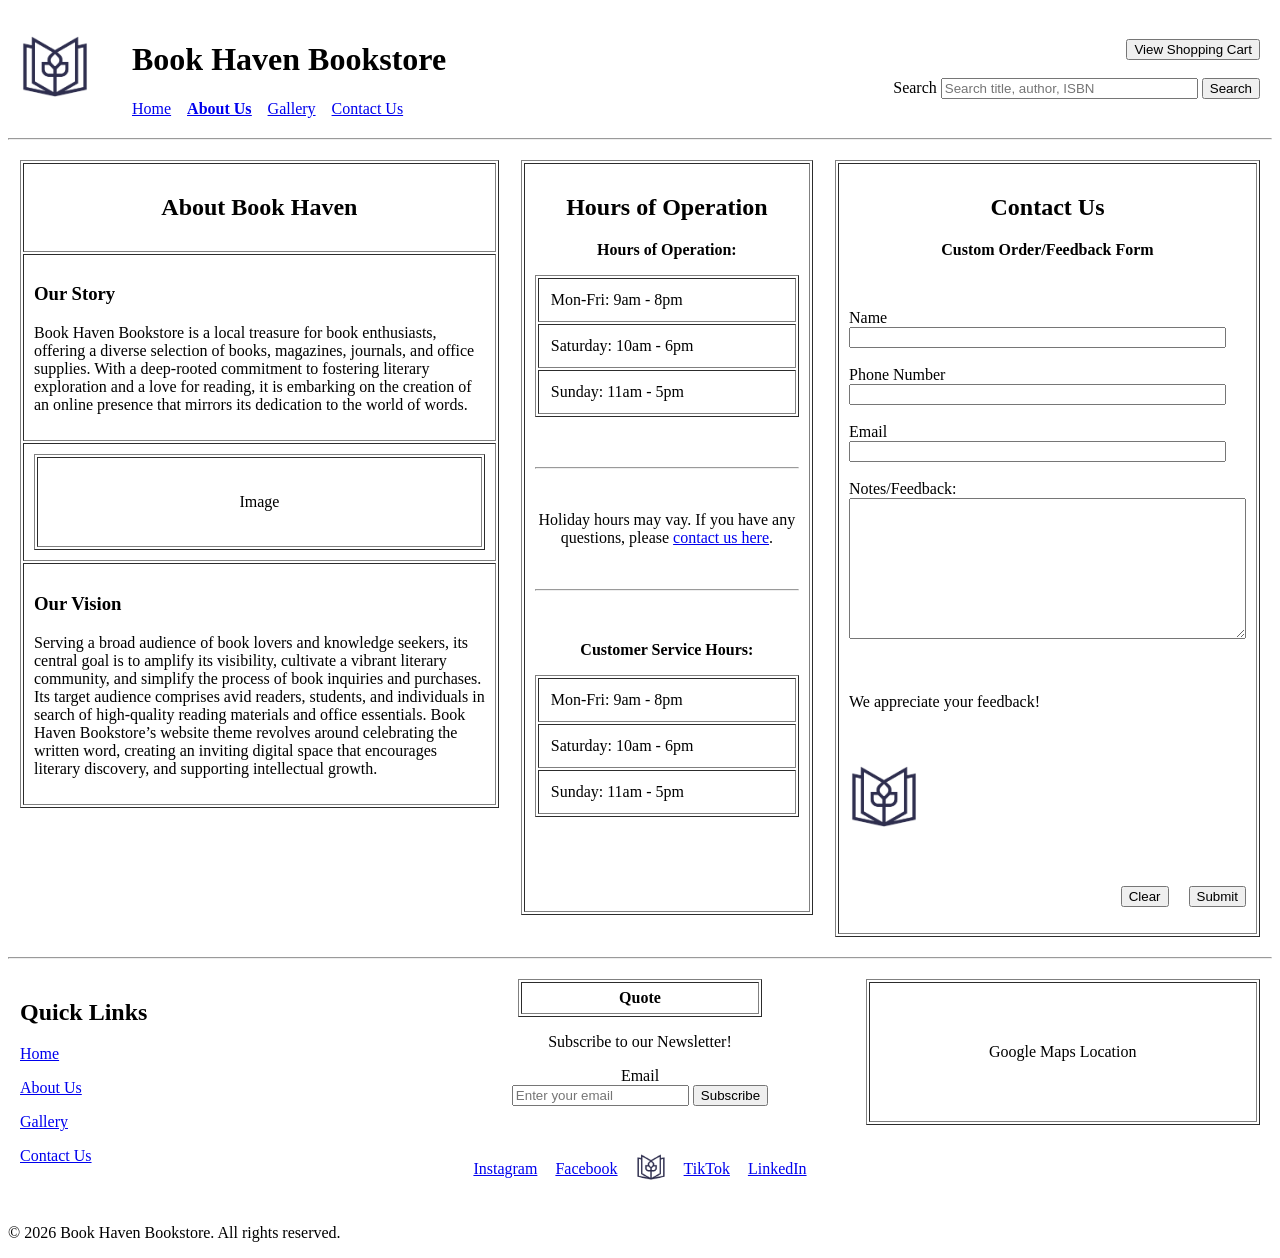
==== about.html @ 4f96eaf3 "Finished Touchstone 2.1 : Four HTML Pages" ====
<!DOCTYPE html>
<html lang="en">
    <head>
        <meta charset="UTF-8"/>
        <meta name="viewport" content="width=device-width, initial-scale=1.0"/>
        <title>Book Haven | About Us</title>
        <!--Empty css stylesheet until next touchstone-->
        <link rel="stylesheet" href="style.css"/>
    </head>

    <body>
        <!--Header-->
        <header>
            <table width="100%" cellpadding="10">
                <tr valign="middle">
                    <!--Logo-->
                    <td width="90">
                        <a href="index.html">
                            <img src="images/logos/Client3_LogoPalette2_2E2E4E.png" alt="Book Haven Logo" width="70">
                        </a>
                    </td>

                    <!--Page Title + Nav-->
                    <td>
                        <h1>Book Haven Bookstore</h1>
                        <nav aria-label="Main Navigation">
                            <a href="index.html">Home</a> &nbsp;&nbsp;
                            <a href="about.html"><strong><u>About Us</u></strong></a> &nbsp;&nbsp;
                            <a href="gallery.html">Gallery</a> &nbsp;&nbsp;
                            <a href="contact.html">Contact Us</a>
                        </nav>
                    </td>
                    <!--View Shopping Cart + Search Bar-->
                    <td align="right">
                        <button type="button">View Shopping Cart</button>
                        <br><br>
                        <label for="search">Search</label>
                        <input type="search" id="search" name="search" size="30" placeholder="Search title, author, ISBN"/>
                        <button type="button">Search</button>
                    </td>
                </tr>
            </table>
        </header>
        <hr/>

        <!--Main Content: -->
        <main>
            <table width="100%" cellpadding="10">
                <tr valign="top">
                    <!--LEFT: About Book Haven-->
                    <td width="40%">
                        <table width="100%" border="1" cellpadding="10">
                            <tr>
                                <td colspan="2" align="center">
                                    <h2>About Book Haven</h2>
                                </td>
                            </tr>

                            <tr valign="top">
                                <td>
                                    <h3>Our Story</h3>
                                    <p>
                                        Book Haven Bookstore is a local treasure for book enthusiasts, offering a diverse selection of books, magazines, journals, and office supplies.
                                         With a deep-rooted commitment to fostering literary exploration and a love for reading,
                                         it is embarking on the creation of an online presence that mirrors its dedication to the world of words. 
                                    </p>
                                </td>
                            </tr>
                            <tr>
                                <td>
                                    <table width="100%" border="1" cellpadding="35">
                                            <tr>
                                                <td align="center">Image</td>
                                            </tr>
                                    </table>
                                </td>
                            </tr>

                            <tr valign="top">
                                <td>
                                    <h3>Our Vision</h3>
                                    <p>
                                        Serving a broad audience of book lovers and knowledge seekers, its central goal is to amplify its visibility, cultivate a vibrant literary community, and simplify the process of book inquiries and purchases.
                                         Its target audience comprises avid readers, students, and individuals in search of high-quality reading materials and office essentials.
                                         Book Haven Bookstore’s website theme revolves around celebrating the written word, creating an inviting digital space that encourages literary discovery, and supporting intellectual growth.
                                    </p>
                                </td>
                            </tr>
                        </table>
                    </td>

                    <!--CENTER: Hours of Operation-->
                    <td width="25%">
                        <table width="100%" border="1" cellpadding="10">
                            <tr>
                                <td align="center">
                                    <h2>Hours of Operation</h2>

                                    <p><strong>Hours of Operation:</strong></p>
                                    <table width="100%" border="1" cellpadding="12">
                                        <tr><td>Mon-Fri: 9am - 8pm</td></tr>
                                        <tr><td>Saturday: 10am - 6pm</td></tr>
                                        <tr><td>Sunday: 11am - 5pm</td></tr>
                                    </table>
                                    
                                    <p>&nbsp;</p>

                                    <hr/>
                                    <br/>
                                    <p>
                                        Holiday hours may vay. If you have any questions, please <a href="contact.html">contact us here</a>.
                                    </p>
                                    <br/>
                                    <hr/>

                                    <p>&nbsp;</p>

                                    <p><strong>Customer Service Hours:</strong></p>
                                    <table width="100%" border="1" cellpadding="12">
                                        <tr><td>Mon-Fri: 9am - 8pm</td></tr>
                                        <tr><td>Saturday: 10am - 6pm</td></tr>
                                        <tr><td>Sunday: 11am - 5pm</td></tr>
                                    </table>
                                    <p>&nbsp;</p>
                                    <p>&nbsp;</p>
                                </td>
                            </tr>
                        </table>
                    </td>

                    <!--RIGHT: Contact Us-->
                    <td width="35%">
                        <table width="100%" border="1" cellpadding="10">
                            <tr>
                                <td>
                                    <h2 align="center">Contact Us</h2>
                                    <p align="center"><strong>Custom Order/Feedback Form</strong></p>
                                    <p>&nbsp;</p>

                                    <form action="#" method="post">
                                        <label for="contactName">Name</label><br>
                                        <input type="text" id="contactName" name="contactName" size="45" required>
                                        <br><br>

                                        <label for="contactPhone">Phone Number</label><br>
                                        <input type="tel" id="contactPhone" name="contactPhone" size="45">
                                        <br><br>

                                        <label for="contactEmail">Email</label>
                                        <input type="email" id="contactEmail" name="contactEmail" size="45" required>
                                        <br><br>

                                        <label for="contactNotes">Notes/Feedback:</label><br>
                                        <textarea id="contactNotes" name="contactNotes" rows="9" cols="47" required></textarea>

                                        <p>&nbsp;</p>
                                        <p>We appreciate your feedback!</p>

                                        <p>&nbsp;</p>
                                        <a href="index.html">
                                            <img src="images/logos/Client3_LogoPalette2_2E2E4E.png" alt="Book Haven Logo" width="70">
                                        </a>
                                        
                                        <p>&nbsp;</p>
                                        <p align="right">
                                            <button type="reset">Clear</button>&nbsp;&nbsp;&nbsp;&nbsp;
                                            <button type="submit">Submit</button>
                                        </p>
                                    </form>
                                </td>
                            </tr>
                        </table>
                    </td>
                </tr>
            </table>
        </main>
        
        <hr/>
        <!--Footer-->
        <footer>
            <table width="100%" cellpadding="10">
                <tr valign="top">
                    <!--Quick Links-->
                    <td width="33%">
                        <h2>Quick Links</h2>
                        <p><a href="index.html">Home</a></p>
                        <p><a href="about.html">About Us</a></p>
                        <p><a href="gallery.html">Gallery</a></p>
                        <p><a href="contact.html">Contact Us</a></p>
                    </td>
                    
                    <!--Newsletter-->
                    <td width="34%" align="center">
                        <table border="1" cellpadding="6" width="60%">
                            <tr>
                                <td align="center"><strong>Quote</strong></td>
                            </tr>
                        </table>
                        
                        <p>Subscribe to our Newsletter!</p>
                        
                        <form action="#" method="post">
                            <label for="email">Email</label><br>
                            <input type="email" id="email" name="email" placeholder="Enter your email" required/>
                            <button type="submit">Subscribe</button>
                        </form>
                        <br/>
                        
                        <br/>
                        <!--Social placeholders + logo-->
                        <table cellpadding="8">
                            <tr align="center">
                                <td><a href="#">Instagram</a></td>
                                <td><a href="#">Facebook</a></td>
                                <td>
                                    <a href="index.html">
                                        <img src="images/logos/Client3_LogoPalette2_2E2E4E.png" alt="Book Haven Logo" width="30"/>
                                    </a>
                                </td>
                                <td><a href="#">TikTok</a></td>
                                <td><a href="#">LinkedIn</a></td>
                            </tr>
                        </table>
                    </td>
                    
                    <!--Map placeholder-->
                    <td width="33%" align="center">
                        <table width="100%" border="1" cellpadding="60">
                            <tr>
                                <td align="center">Google Maps Location</td>
                            </tr>
                        </table>
                    </td>
                </tr>
            </table>

        <p>&copy; 2026 Book Haven Bookstore. All rights reserved.</p>
        </footer>
    </body>
</html>
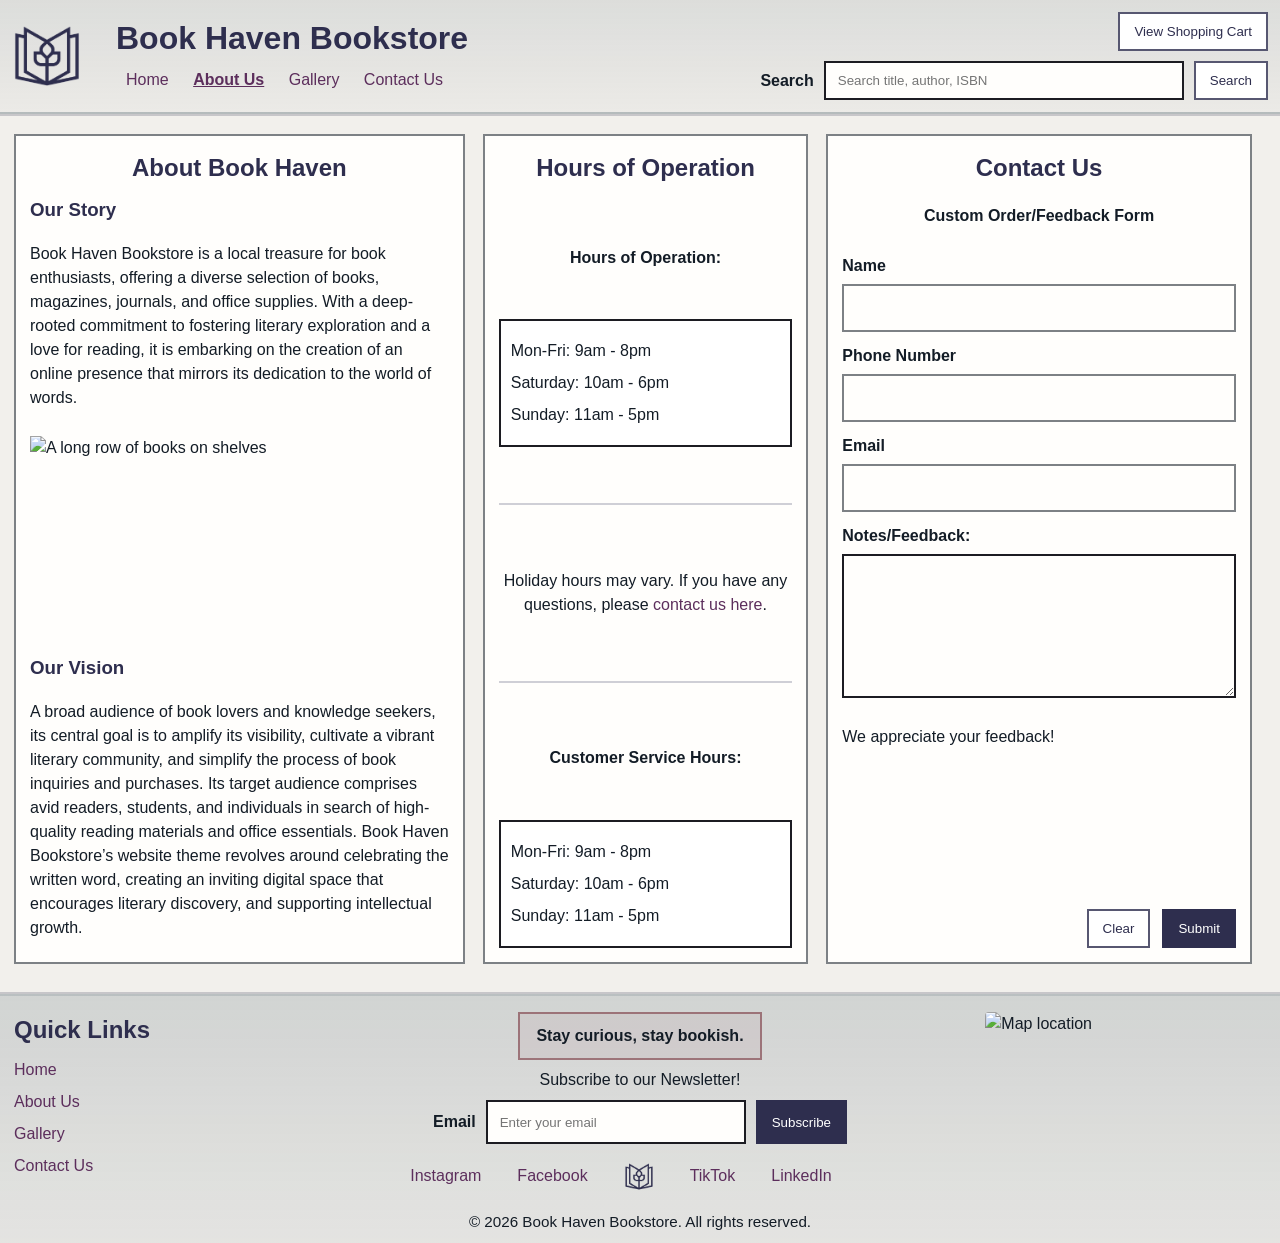
==== commit 906d420b: "Added CSS Stylesheet for Touchstone Task 2.2" ====
--- a/about.html
+++ b/about.html
@@ -4,237 +4,184 @@
         <meta charset="UTF-8"/>
         <meta name="viewport" content="width=device-width, initial-scale=1.0"/>
         <title>Book Haven | About Us</title>
-        <!--Empty css stylesheet until next touchstone-->
         <link rel="stylesheet" href="style.css"/>
     </head>
 
     <body>
         <!--Header-->
-        <header>
-            <table width="100%" cellpadding="10">
-                <tr valign="middle">
-                    <!--Logo-->
-                    <td width="90">
-                        <a href="index.html">
-                            <img src="images/logos/Client3_LogoPalette2_2E2E4E.png" alt="Book Haven Logo" width="70">
-                        </a>
-                    </td>
+        <header class="site-header">
+            <div class="container header-bar">
+                <a class="header-logo" href="index.html">
+                    <img src="images/logos/Client3_LogoPalette2_2E2E4E.png" alt="Book Haven Bookstore Logo" width="70">
+                </a>
 
-                    <!--Page Title + Nav-->
-                    <td>
-                        <h1>Book Haven Bookstore</h1>
-                        <nav aria-label="Main Navigation">
-                            <a href="index.html">Home</a> &nbsp;&nbsp;
-                            <a href="about.html"><strong><u>About Us</u></strong></a> &nbsp;&nbsp;
-                            <a href="gallery.html">Gallery</a> &nbsp;&nbsp;
-                            <a href="contact.html">Contact Us</a>
-                        </nav>
-                    </td>
-                    <!--View Shopping Cart + Search Bar-->
-                    <td align="right">
-                        <button type="button">View Shopping Cart</button>
-                        <br><br>
+                <div class="header-main">
+                    <h1 class="site-title">Book Haven Bookstore</h1>
+
+                    <nav class="site-nav" aria-label="Main Navigation">
+                        <a href="index.html">Home</a>
+                        <a class="is-active" href="about.html">About Us</a>
+                        <a href="gallery.html">Gallery</a>
+                        <a href="contact.html">Contact Us</a>
+                    </nav>
+                </div>
+
+                <div class="header-actions">
+                    <button class="btn btn--ghost" type="button" id="openCartBtn">View Shopping Cart</button>
+
+                    <form class="search-row" action="#" method="get" role="search">
                         <label for="search">Search</label>
-                        <input type="search" id="search" name="search" size="30" placeholder="Search title, author, ISBN"/>
-                        <button type="button">Search</button>
-                    </td>
-                </tr>
-            </table>
+                        <input type="search" id="search" name="search" placeholder="Search title, author, ISBN">
+                        <button class="btn btn--ghost" type="submit">Search</button>
+                    </form>
+                </div>
+            </div>
         </header>
+        
         <hr/>
 
         <!--Main Content: -->
         <main>
-            <table width="100%" cellpadding="10">
-                <tr valign="top">
-                    <!--LEFT: About Book Haven-->
-                    <td width="40%">
-                        <table width="100%" border="1" cellpadding="10">
-                            <tr>
-                                <td colspan="2" align="center">
-                                    <h2>About Book Haven</h2>
-                                </td>
-                            </tr>
+            <div class="container about">
+                <section class="about-grid" aria-label="About page columns">
+                    <!-- LEFT: About Book Haven -->
+                    <article class="card" aria-label="About Book Haven">
+                        <div class="card_body">
+                            <h2 class="center">About Book Haven</h2>
 
-                            <tr valign="top">
-                                <td>
-                                    <h3>Our Story</h3>
-                                    <p>
-                                        Book Haven Bookstore is a local treasure for book enthusiasts, offering a diverse selection of books, magazines, journals, and office supplies.
-                                         With a deep-rooted commitment to fostering literary exploration and a love for reading,
-                                         it is embarking on the creation of an online presence that mirrors its dedication to the world of words. 
-                                    </p>
-                                </td>
-                            </tr>
-                            <tr>
-                                <td>
-                                    <table width="100%" border="1" cellpadding="35">
-                                            <tr>
-                                                <td align="center">Image</td>
-                                            </tr>
-                                    </table>
-                                </td>
-                            </tr>
+                            <h3>Our Story</h3>
+                            <p>
+                                Book Haven Bookstore is a local treasure for book enthusiasts, offering a diverse selection of books, magazines, journals, and office supplies. 
+                                With a deep-rooted commitment to fostering literary exploration and a love for reading, it is embarking on the creation of an online presence that mirrors its dedication to the world of words. 
+                            </p>
+                            
+                            <div class="spacer"></div>
 
-                            <tr valign="top">
-                                <td>
-                                    <h3>Our Vision</h3>
-                                    <p>
-                                        Serving a broad audience of book lovers and knowledge seekers, its central goal is to amplify its visibility, cultivate a vibrant literary community, and simplify the process of book inquiries and purchases.
-                                         Its target audience comprises avid readers, students, and individuals in search of high-quality reading materials and office essentials.
-                                         Book Haven Bookstore’s website theme revolves around celebrating the written word, creating an inviting digital space that encourages literary discovery, and supporting intellectual growth.
-                                    </p>
-                                </td>
-                            </tr>
-                        </table>
-                    </td>
+                            <img src="https://images.unsplash.com/photo-1571688144157-25db897a81ad?q=80&w=735&auto=format&fit=crop&ixlib=rb-4.1.0&ixid=M3wxMjA3fDB8MHxwaG90by1wYWdlfHx8fGVufDB8fHx8fA%3D%3D" alt="A long row of books on shelves" class="about-img">
 
-                    <!--CENTER: Hours of Operation-->
-                    <td width="25%">
-                        <table width="100%" border="1" cellpadding="10">
-                            <tr>
-                                <td align="center">
-                                    <h2>Hours of Operation</h2>
+                            <div class="spacer"></div>
 
-                                    <p><strong>Hours of Operation:</strong></p>
-                                    <table width="100%" border="1" cellpadding="12">
-                                        <tr><td>Mon-Fri: 9am - 8pm</td></tr>
-                                        <tr><td>Saturday: 10am - 6pm</td></tr>
-                                        <tr><td>Sunday: 11am - 5pm</td></tr>
-                                    </table>
-                                    
-                                    <p>&nbsp;</p>
+                            <h3>Our Vision</h3>
+                            <p>
+                                A broad audience of book lovers and knowledge seekers, its central goal is to amplify its visibility, cultivate a vibrant literary community, and simplify the process of book inquiries and purchases. 
+                                Its target audience comprises avid readers, students, and individuals in search of high-quality reading materials and office essentials. 
+                                Book Haven Bookstore’s website theme revolves around celebrating the written word, creating an inviting digital space that encourages literary discovery, and supporting intellectual growth.
+                            </p>
+                        </div>
+                    </article>
 
-                                    <hr/>
-                                    <br/>
-                                    <p>
-                                        Holiday hours may vay. If you have any questions, please <a href="contact.html">contact us here</a>.
-                                    </p>
-                                    <br/>
-                                    <hr/>
+                    <!-- CENTER: Hours of Operation -->
+                    <article class="card" aria-label="Hours of Operation">
+                        <div class="card_body center">
+                            <h2>Hours of Operation</h2>
 
-                                    <p>&nbsp;</p>
+                            <p><strong>Hours of Operation:</strong></p>
+                            <div class="hours-box" aria-label="Store hours">
+                                <p>Mon-Fri: 9am - 8pm</p>
+                                <p>Saturday: 10am - 6pm</p>
+                                <p>Sunday: 11am - 5pm</p>
+                            </div>
 
-                                    <p><strong>Customer Service Hours:</strong></p>
-                                    <table width="100%" border="1" cellpadding="12">
-                                        <tr><td>Mon-Fri: 9am - 8pm</td></tr>
-                                        <tr><td>Saturday: 10am - 6pm</td></tr>
-                                        <tr><td>Sunday: 11am - 5pm</td></tr>
-                                    </table>
-                                    <p>&nbsp;</p>
-                                    <p>&nbsp;</p>
-                                </td>
-                            </tr>
-                        </table>
-                    </td>
+                            <div class="divider"></div>
 
-                    <!--RIGHT: Contact Us-->
-                    <td width="35%">
-                        <table width="100%" border="1" cellpadding="10">
-                            <tr>
-                                <td>
-                                    <h2 align="center">Contact Us</h2>
-                                    <p align="center"><strong>Custom Order/Feedback Form</strong></p>
-                                    <p>&nbsp;</p>
+                            <p>
+                                Holiday hours may vary. If you have any questions, please 
+                                <a href="contact.html">contact us here</a>.
+                            </p>
 
-                                    <form action="#" method="post">
-                                        <label for="contactName">Name</label><br>
-                                        <input type="text" id="contactName" name="contactName" size="45" required>
-                                        <br><br>
+                            <div class="divider"></div>
 
-                                        <label for="contactPhone">Phone Number</label><br>
-                                        <input type="tel" id="contactPhone" name="contactPhone" size="45">
-                                        <br><br>
+                            <p><strong>Customer Service Hours:</strong></p>
+                            <div class="hours-box" aria-label="Customer service hours">
+                                <p>Mon-Fri: 9am - 8pm</p>
+                                <p>Saturday: 10am - 6pm</p>
+                                <p>Sunday: 11am - 5pm</p>
+                            </div>
+                        </div>
+                    </article>
 
-                                        <label for="contactEmail">Email</label>
-                                        <input type="email" id="contactEmail" name="contactEmail" size="45" required>
-                                        <br><br>
+                    <!-- RIGHT: Contact Us Form -->
+                    <article class="card" aria-label="Contact Us">
+                        <div class="card_body">
+                            <h2 class="center">Contact Us</h2>
+                            <p class="center"><strong>Custom Order/Feedback Form</strong></p>
 
-                                        <label for="contactNotes">Notes/Feedback:</label><br>
-                                        <textarea id="contactNotes" name="contactNotes" rows="9" cols="47" required></textarea>
+                            <div class="spacer"></div>
 
-                                        <p>&nbsp;</p>
-                                        <p>We appreciate your feedback!</p>
+                            <form action="#" method="post" class="contact-mini-form">
+                                <div class="field">
+                                    <label for="contactName">Name</label>
+                                    <input type="text" id="contactName" name="contactName" required>
+                                </div>
 
-                                        <p>&nbsp;</p>
-                                        <a href="index.html">
-                                            <img src="images/logos/Client3_LogoPalette2_2E2E4E.png" alt="Book Haven Logo" width="70">
-                                        </a>
-                                        
-                                        <p>&nbsp;</p>
-                                        <p align="right">
-                                            <button type="reset">Clear</button>&nbsp;&nbsp;&nbsp;&nbsp;
-                                            <button type="submit">Submit</button>
-                                        </p>
-                                    </form>
-                                </td>
-                            </tr>
-                        </table>
-                    </td>
-                </tr>
-            </table>
+                                <div class="field">
+                                    <label for="contactPhone">Phone Number</label>
+                                    <input type="tel" id="contactPhone" name="contactPhone">
+                                </div>
+
+                                <div class="field">
+                                    <label for="contactEmail">Email</label>
+                                    <input type="email" id="contactEmail" name="contactEmail" required>
+                                </div>
+
+                                <div class="field">
+                                    <label for="contactNotes">Notes/Feedback:</label>
+                                    <textarea id="contactNotes" name="contactNotes" rows="5" required></textarea>
+                                </div>
+
+                                <p>We appreciate your feedback!</p>
+
+                                <div class="form-actions">
+                                    <button class="btn btn--ghost" type="reset">Clear</button>
+                                    <button class="btn btn--primary" type="submit">Submit</button>
+                                </div>
+                            </form>
+                        </div>
+                    </article>
+                </section>
+            </div>
         </main>
         
         <hr/>
-        <!--Footer-->
-        <footer>
-            <table width="100%" cellpadding="10">
-                <tr valign="top">
-                    <!--Quick Links-->
-                    <td width="33%">
-                        <h2>Quick Links</h2>
-                        <p><a href="index.html">Home</a></p>
-                        <p><a href="about.html">About Us</a></p>
-                        <p><a href="gallery.html">Gallery</a></p>
-                        <p><a href="contact.html">Contact Us</a></p>
-                    </td>
+
+        <!-- Footer -->
+        <footer class="site-footer">
+            <div class="container footer-grid">
+                <section>
+                    <h2>Quick Links</h2>
+                    <p><a href="index.html">Home</a></p>
+                    <p><a href="about.html">About Us</a></p>
+                    <p><a href="gallery.html">Gallery</a></p>
+                    <p><a href="contact.html">Contact Us</a></p>
+                </section>
+                
+                <section class="footer-center">
+                    <div class="quote-box"><strong>Stay curious, stay bookish.</strong></div>
+                    <p>Subscribe to our Newsletter!</p>
                     
-                    <!--Newsletter-->
-                    <td width="34%" align="center">
-                        <table border="1" cellpadding="6" width="60%">
-                            <tr>
-                                <td align="center"><strong>Quote</strong></td>
-                            </tr>
-                        </table>
-                        
-                        <p>Subscribe to our Newsletter!</p>
-                        
-                        <form action="#" method="post">
-                            <label for="email">Email</label><br>
-                            <input type="email" id="email" name="email" placeholder="Enter your email" required/>
-                            <button type="submit">Subscribe</button>
-                        </form>
-                        <br/>
-                        
-                        <br/>
-                        <!--Social placeholders + logo-->
-                        <table cellpadding="8">
-                            <tr align="center">
-                                <td><a href="#">Instagram</a></td>
-                                <td><a href="#">Facebook</a></td>
-                                <td>
-                                    <a href="index.html">
-                                        <img src="images/logos/Client3_LogoPalette2_2E2E4E.png" alt="Book Haven Logo" width="30"/>
-                                    </a>
-                                </td>
-                                <td><a href="#">TikTok</a></td>
-                                <td><a href="#">LinkedIn</a></td>
-                            </tr>
-                        </table>
-                    </td>
+                    <form class="newsletter-form" action="#" method="post">
+                        <label for="email">Email</label>
+                        <input type="email" id="email" name="email" placeholder="Enter your email" required>
+                        <button class="btn btn--primary" type="submit">Subscribe</button>
+                    </form>
                     
-                    <!--Map placeholder-->
-                    <td width="33%" align="center">
-                        <table width="100%" border="1" cellpadding="60">
-                            <tr>
-                                <td align="center">Google Maps Location</td>
-                            </tr>
-                        </table>
-                    </td>
-                </tr>
-            </table>
-
-        <p>&copy; 2026 Book Haven Bookstore. All rights reserved.</p>
+                    <nav class="social" aria-label="Social Links">
+                        <a href="#">Instagram</a>
+                        <a href="#">Facebook</a>
+                        <a href="index.html">
+                            <img src="images/logos/Client3_LogoPalette2_2E2E4E.png" alt="Book Haven Logo" width="30">
+                        </a>
+                        <a href="#">TikTok</a>
+                        <a href="#">LinkedIn</a>
+                    </nav>
+                </section>
+                
+                <section>
+                    <img src="https://images.unsplash.com/photo-1584972191378-d70853fc47fc?q=80&w=1170&auto=format&fit=crop&ixlib=rb-4.1.0&ixid=M3wxMjA3fDB8MHxwaG90by1wYWdlfHx8fGVufDB8fHx8fA%3D%3D" alt="Map location" class="footer-map-img">
+                </section>
+            </div>
+            
+            <p class="footer-copy">&copy; 2026 Book Haven Bookstore. All rights reserved.</p>
         </footer>
     </body>
 </html>
--- a/style.css
+++ b/style.css
@@ -0,0 +1,866 @@
+/* ========================================================
+Book Haven Bookstore - Touchstone 2.2
+External Stylesheet
+
+Theme requirements (Task 1):
+- Color Palette 2: #2E2E4E, #5C2E5C, #3F5461, #3E5641, #742C36
+- Font Color: Bookish Black #131C26
+- Typography Option 2: Arial (headings), Calibri (body), Comfortaa (accent)
+
+Notes:
+- Desktop: 1440 + mobile stacking 390
+======================================================== */
+
+*,
+*::before,
+*::after { box-sizing: border-box; }
+
+:root {
+    /* Font Color */
+    --ink: #131C26; /* Bookish Black */
+    /* Palette 2 */
+    --c1: #2E2E4E;
+    --c2: #5C2E5C;
+    --c3: #3F5461;
+    --c4: #3E5641;
+    --c5: #742C36;
+
+    /* Base */
+    --bg: #F2F0EC;  /* Paper tone */
+    --paper: #ffffff;
+    --line: #cfcfd6;
+    --border: #1c1c22;
+
+    --radius: 10px;
+    --shadow: 0 2px 10px rgba(19, 28, 38, 0.08);
+
+    --container: 1440px;
+    --gap: 18px;
+}
+
+html, body { 
+    margin: 0;
+    padding: 0;
+}
+
+body{
+    font-family: Arial, "Segoe UI", sans-serif;
+    color: var(--ink);
+    background: var(--bg);
+    line-height: 1.5;
+    overflow-x: hidden;  /* Prevents horizontal scroll */
+}
+
+img{
+    max-width: 100%;
+    height: auto;
+    display: block;
+}
+
+a{
+    color: var(--c1);
+    text-decoration: none;
+}
+
+a:hover{ text-decoration: underline; }
+
+hr{
+    border: none;
+    border-top: 2px solid var(--line);
+    margin: 0;
+}
+
+.center{ text-align: center; }
+
+/* ========== Container ========== */
+.container{
+    max-width: var(--container);
+    margin: 0 auto;
+    padding: 0 14px;
+}
+
+/* ========== Card / Boxes ========== */
+.card{
+    background: var(--paper);
+    border: 2px solid var(--border);
+    border-radius: 0;
+    box-shadow: none;
+    overflow: hidden;
+    /* Fill vertical space */
+    display: flex;
+    flex-direction: column;
+}
+
+.card_body{
+    padding: 14px;
+    display: flex;
+    flex-direction: column;
+    flex-grow: 1;
+}
+
+/* ========== Buttons ========== */
+.btn{
+    border: 2px solid var(--border);
+    background: #fff;
+    color: var(--ink);
+    padding: 10px 14px;
+    border-radius: 0;
+    font-family: Arial, Helvetica, sans-serif;
+    cursor: pointer;
+}
+
+.btn--primary{
+    background: #fff;
+    color: var(--ink);
+}
+
+.btn--ghost{
+    background: #fff;
+    color: var(--ink);
+}
+
+/* ========== Headings ========== */
+h1, h2, h3{
+    font-family: Arial, Helvetica, sans-serif;
+    color: #000;
+    margin: 0 0 10px 0;
+}
+
+p{ margin: 8px 0; }
+
+/* ========== Header ========== */
+.site-header{ background: var(--paper); }
+
+.header-bar{
+    display:grid;
+    grid-template-columns: 90px 1fr auto;
+    gap: 14px;
+    align-items: center;
+    padding: 12px 12px;
+}
+
+.site-title{ margin: 0; }
+
+.site-nav a{
+    display: inline-block;
+    padding:6px 10px;
+    border-radius: 0;
+}
+
+.site-nav .is-active{
+    font-weight: 800;
+    text-decoration: underline;
+}
+
+.header-actions{
+    display: grid;
+    gap: 10px;
+    justify-items: end;
+}
+
+.search-row{
+    display: flex;
+    align-items: center;
+    gap: 10px;
+}
+
+.search-row label{ font-weight: 700; }
+
+.search-row input[type="search"]{
+    padding: 10px 12px;
+    border: 2px solid var(--border);
+    border-radius: 0;
+    width: 360px;
+    max-width: 48vw;
+}
+
+/* ========== Main spacing ========== */
+main{ padding: 18px 0 28px; }
+
+.row-gap{ height: 18px; }
+
+/* ========== Shared 3 Column Grids (HOME) ========== */
+.grid-3{
+    display: grid;
+    grid-template-columns: repeat(auto-fit, minmax(320px, 1fr));
+    gap: var(--gap);
+    align-items: stretch;
+}
+
+/* ========== Product card layout (HOME + GALLERY) ========== */
+.product{
+    display: grid;
+    grid-template-columns: 150px 1fr;
+    gap: 14px;
+    /* Force full available height */
+    align-items: stretch;
+    height: 100%;
+    min-width: 0;
+}
+
+.product_img{
+    border: 2px solid var(--border);
+    background: #fff;
+    min-height: 170px;
+    display: grid;
+    place-items: center;
+    padding: 10px;
+    /* Prevent Image wrapper */
+    max-width: 100%;
+    width: 100%;
+}
+
+.product_img img{
+    width: 100%;
+    height: 100%;
+    object-fit: contain;
+}
+
+.product_content h3{ margin-top: 0; }
+
+.product_content{
+    display: flex;
+    flex-direction: column;
+    height: 100%;
+    min-height: 0;
+}
+
+.format-tag{
+    display: inline-block;
+    padding: 2px 8px;
+    border: 1px solid var(--border);
+    background: #fff;
+    font-size: 0.85rem;
+    margin-bottom: 6px;
+}
+
+.product_desc{
+    border: 2px solid var(--border);
+    padding: 10px;
+    min-height: 86px;
+    margin: 10px 0;
+    background: #fff;
+}
+
+.product_footer{
+    display: flex;
+    justify-content: space-between;
+    align-items: center;
+    gap: 10px;
+}
+
+.price{
+    margin: 0;
+    font-weight: 800;
+}
+
+/* ========== Shop by Category (HOME) ========== */
+.category-grid{
+    width: 100%;
+    display: grid;
+    grid-template-columns: 1fr 1fr;
+    gap: 14px;
+    margin-top: 18px;
+    margin-bottom: 45px;
+    min-height: 120px;
+}
+
+.category-link{
+    display: block;
+    padding: 22px 12px;
+    color: #0b57d0;
+}
+
+.card_body.center > a{
+    margin-top: auto !important;
+}
+
+.spacer{ height: 18px; }
+
+/* ========== Client Highlights (HOME) ========== */
+.highlights{
+    display: grid;
+    grid-template-columns: 25px 1fr 25px;
+    gap: 16px;
+    align-items: center;
+    position: relative;
+}
+
+.highlights_content{
+    display: flex;
+    flex-direction: column;
+    width: 100%;
+}
+
+.highlights_content p:first-of-type{
+    margin-bottom: 15px;
+}
+
+.highlights_content .btn,
+.highlights_content button{
+    margin-bottom: 12px;
+}
+
+.highlights_content img{
+    width: 100%;
+    height: 140px;
+    object-fit: cover;
+    border-radius: 2px;
+    margin-top: 15px;
+}
+
+.highlights_content a{
+    margin-top: 15px;
+    display: inline-block;
+}
+
+.highlights_arrow{
+    text-align: center;
+    font-size: 1.5rem;
+    cursor: pointer;
+    user-select: none;
+}
+
+/* Placeholders (Image + Google Map) */
+.img-placeholder,
+.map-placeholder{
+    border: 2px solid var(--border);
+    background: #fff;
+    min-height: 180px;
+    display: grid;
+    place-items: center;
+    color: #444;
+    width: 100%;
+}
+
+/* ========== Shopping Perks (HOME) ========== */
+.perks{
+    list-style: none;
+    padding: 0;
+    margin: 0;
+    display: flex;
+    flex-direction: column;
+    gap: 16px;
+}
+
+.perks_item{
+    display: grid;
+    grid-template-columns: 44px 1fr;
+    gap: 14px;
+    align-items: start;
+}
+
+.perks_item img{
+    width: 40px;
+    height: auto;
+}
+
+/* ========== Promotions (HOME) ========== */
+.promo{
+    display: grid;
+    grid-template-columns: 25px 1fr 25px;
+    gap: 12px;
+    align-items: center;
+    height: 100%;
+}
+
+.promo_arrow{
+    text-align: center;
+    font-size: 1.3rem;
+}
+
+.promo_content{
+    display: flex;
+    flex-direction: column;
+    align-items: center;
+    height: 100%;
+    justify-content: flex-start;
+}
+
+.promo_content img{
+    margin: 5px 0 15px 0;
+    max-height: 180px;
+    width: auto;
+    object-fit: contain;
+}
+
+.promo_content .format-tag{
+    margin-bottom: 8px;
+    display: inline-block;
+}
+
+.promo_content .price{
+    font-weight: bold;
+    margin-bottom: 25px;
+}
+
+.promo_content .btn,
+.promo_content button{
+    margin-top: auto;
+    margin-bottom: 12px;
+}
+
+.dots{
+    margin-top: auto;
+    padding-bottom: 5px;
+}
+
+.promo-label{
+    margin: 6px 0 0;
+    font-weight: 700;
+}
+
+/* ========== About Page Layout ========== */
+.about-grid{
+    display: grid;
+    grid-template-columns: 36% 26% 34%;
+    gap: var(--gap);
+    align-items: stretch;
+    width:100%;
+    max-width: 100%;
+    box-sizing: border-box;
+}
+
+.about-grid article[aria-label="Hours of Operation"] .card_body{
+    display: flex;
+    flex-direction: column;
+    justify-content: space-between;
+    height: 100%;
+}
+
+.about-img{
+    width: 100%;
+    height: 200px;
+    object-fit: cover;
+}
+
+.hours-box{
+    border: 2px solid var(--border);
+    padding: 10px;
+    text-align: left;
+    background: #fff;
+}
+
+.divider{
+    border-top: 2px solid var(--line);
+    margin: 14px 0;
+}
+
+.contact-mini-form{
+    display: flex;
+    flex-direction: column;
+    gap: 12px;
+    width: 100%;
+    box-sizing: border-box;
+    flex: 1;
+}
+
+.field label{
+    display: block;
+    font-weight: 700;
+    margin-bottom: 6px;
+}
+
+.field input,
+.field textarea{
+    width: 100%;
+    padding: 10px 12px;
+    box-sizing: border-box;
+    border: 2px solid var(--border);
+    border-radius: 0;
+    font: inherit;
+}
+
+.form-actions{
+    margin-top: auto;
+    display: flex;
+    justify-content: flex-end;
+    gap: 12px;
+}
+
+/* ========== Gallery Page Layout ========== */
+.gallery-heading{
+    display: grid;
+    grid-template-columns: 250px 1fr 280px;
+    align-items: center;
+    gap: var(--gap);
+    margin-bottom: 14px;
+}
+
+.gallery-heading_title{
+    text-align: center;
+    margin: 0;
+}
+
+.alert{
+    border: 2px solid var(--border);
+    padding: 8px;
+    text-align: center;
+    background: #fff;
+}
+
+.gallery-grid{
+    display: grid;
+    grid-template-columns: repeat(3, 1fr);
+    gap: var(--gap);
+    align-items: stretch;
+}
+
+.gallery-grid .card{
+    display: flex;
+    flex-direction: column;
+    justify-content: space-between;
+    height: 100%;
+}
+
+/* Forces textarea to grow and fill card height */
+.gallery-grid .product_content{
+    flex: 1;
+}
+
+/* Push price and button to absolute bottom */
+.gallery-grid .product_footer{
+    margin-top: auto !important;
+}
+
+.product_footer button,
+.product_footer .btn--primary,
+.gallery-grid .card button{
+    white-space: nowrap;
+    font-size: 0.95rem;
+    padding: 8px 10px;
+}
+
+.product-card{ min-height: 320px; }
+
+/* ========== Contact Page Layout ========== */
+.contact-grid{
+    display: grid;
+    grid-template-columns: 1fr 1fr 1fr;
+    gap: var(--gap);
+    align-items: stretch;
+}
+
+.community-img{
+    width: 100%;
+    height: 120px;
+    object-fit: cover;
+}
+
+.col-gap{
+    height: 14px;
+}
+
+.contact-col{
+    display: flex;
+    flex-direction: column;
+}
+
+.contact-col .card{
+    flex: 1;
+    display: flex;
+    flex-direction: column;
+}
+
+.contact-form{
+    display: grid;
+    gap: 12px;
+}
+
+.events{
+    margin: 0;
+    padding-left: 18px;
+}
+
+.events li{
+    margin: 10px 0;
+    padding-bottom: 10px;
+    border-bottom: 2px solid var(--line);
+}
+
+.events li:last-child{
+    border-bottom: none;
+    padding-bottom: 0;
+}
+
+/* ========== Footer ========== */
+.site-footer{
+    background: #dedee6;
+    padding: 16px 0 10px;
+}
+
+.footer-grid{
+    display: grid;
+    grid-template-columns: 1fr 1fr 1fr;
+    gap: var(--gap);
+    align-items: start;
+}
+
+.footer-center{ text-align: center; }
+
+.quote-box{
+    display: inline-block;
+    border: 2px solid var(--border);
+    padding: 10px 16px;
+    background: #fff;
+}
+
+.newsletter-form{
+    display: grid;
+    grid-template-columns: auto 1fr auto;
+    gap: 10px;
+    align-items: center;
+    justify-content: center;
+    max-width: 560px;
+    margin: 8px auto 0;
+}
+
+.newsletter-form label{
+    font-weight: 700;
+    justify-self: end;
+    white-space: nowrap;
+}
+
+.newsletter-form input[type="email"]{
+    width: 100%;
+    min-width: 260px;
+    padding: 10px 12px;
+    border: 2px solid var(--border);
+    border-radius: 0;
+    height: 44px;
+}
+
+.newsletter-form button{
+    height: 44px;
+    padding: 0 14px;
+    white-space: nowrap;
+}
+
+.social{
+    display: flex;
+    justify-content:center;
+    align-items: center;
+    flex-wrap: wrap;
+    gap: 14px;
+    margin-top: 10px;
+    margin-left: -38px;
+}
+
+.footer-map-img{
+    width: 70%;
+    height: 120px;
+    object-fit: cover;
+    border-radius: 4px;
+    display: block;
+    margin-left: auto;
+}
+
+.footer-copy{
+    margin: 12px 0 0;
+    text-align: center;
+    font-size: 0.95rem;
+}
+
+/* =========================================================
+   COZY MULTI-GENERATION COLOR THEME (Palette 2)
+   overrides earlier rules.
+   ========================================================= */
+
+/* 1) Background + base text */
+body{
+  background: #F2F0EC;              /* warm paper (still neutral) */
+  color: var(--ink);
+}
+
+/* 2) Header + footer panels */
+.site-header{
+  background: linear-gradient(180deg, rgba(63, 84, 97, 0.12), rgba(63, 84, 97, 0.04));
+  border-bottom: 2px solid rgba(63, 84, 97, 0.25);
+}
+
+.site-footer{
+  background: linear-gradient(180deg, rgba(63,84,97,0.18), rgba(63,84,97,0.08));
+  border-top: 2px solid rgba(63,84,97,0.25);
+}
+
+/* 3) Cards: softer border, slightly warmer */
+.card{
+  background: #FFFEFC;
+  border-color: rgba(19,28,38,0.55);
+}
+
+/* 4) Headings: use deep indigo for bookstore feel */
+h1, h2, h3{
+  color: var(--c1);
+}
+
+/* 5) Links */
+a{
+  color: var(--c2);  /* plum = friendly, readable */
+}
+a:hover{
+  color: var(--c5);  /* warm wine on hover */
+}
+
+/* 6) Buttons: primary/secondary feel */
+.btn{
+  background: #fff;
+  border-color: rgba(46,46,78,0.80);
+  color: var(--c1);
+}
+
+.btn:hover{
+  background: rgba(46,46,78,0.08);
+}
+
+.btn:focus-visible{
+  outline: 3px solid rgba(116,44,54,0.45); /* c5 glow */
+  outline-offset: 2px;
+}
+
+/* For .btn--primary anywhere, cozy feel */
+.btn--primary{
+  background: var(--c1);
+  border-color: var(--c1);
+  color: #fff;
+}
+.btn--primary:hover{
+  background: #24243F; /* darker indigo */
+}
+
+/* 7) Form fields: gentle tint + accessible focus */
+input[type="search"],
+input[type="email"],
+input[type="text"],
+input[type="tel"],
+textarea{
+  background: #FFFEFC;
+  border-color: rgba(19,28,38,0.55);
+}
+
+input:focus,
+textarea:focus{
+  outline: 3px solid rgba(62,86,65,0.35); /* c4 (green) */
+  outline-offset: 2px;
+}
+
+/* 8) Product accents */
+.format-tag{
+  background: rgba(63,84,97,0.10);  /* c3 tint */
+  border-color: rgba(63,84,97,0.45);
+  color: var(--c1);
+}
+
+.product_desc{
+  background: rgba(62,86,65,0.06);  /* c4 tint */
+  border-color: rgba(62,86,65,0.40);
+}
+
+/* 9) Category links area (subtle panel look) */
+.category-grid{
+  background: rgba(46,46,78,0.04);
+  border-radius: 0;
+}
+
+.category-link{
+  color: var(--c2);
+}
+.category-link:hover{
+  background: rgba(92,46,92,0.08);
+  text-decoration: none;
+}
+
+/* 10) Alerts / success message style */
+.alert{
+  background: rgba(62,86,65,0.10);
+  border-color: rgba(62,86,65,0.50);
+  color: var(--c4);
+}
+
+/* 11) Quote box: make it feel special */
+.quote-box{
+  background: rgba(116,44,54,0.06); /* c5 tint */
+  border-color: rgba(116,44,54,0.55);
+  color: var(--ink);
+}
+
+/* 12) Social icons: keep centered and add gentle hover */
+.social a{
+  padding: 6px 10px;
+  border: 1px solid transparent;
+}
+.social a:hover{
+  border-color: rgba(46,46,78,0.35);
+  background: rgba(46,46,78,0.06);
+  text-decoration: none;
+}
+
+/* 13) Optional: a calmer line color across site */
+hr{
+  border-top-color: rgba(46,46,78,0.22);
+}
+
+
+
+/* ========== Responsive ========== */
+@media (max-width: 950px){
+    .header-bar{
+        grid-template-columns: 72px 1fr;
+        grid-template-areas: "logo title" "actions actions";
+    }
+    
+    .header-logo{ grid-area: logo; }
+    .header-main{ grid-area: title; }
+    
+    .header-actions{
+        grid-area: actions;
+        justify-items: start;
+    }
+
+    .search-row input[type="search"]{
+        width: 100%;
+        max-width: 520px;
+    }
+
+    .grid-3{ grid-template-columns: 1fr; }
+    .gallery-grid{ grid-template-columns: 1fr; }
+    .about-grid{ grid-template-columns: 1fr; }
+    .contact-grid{ grid-template-columns: 1fr; }
+    .footer-grid{ grid-template-columns: 1fr; }
+    .product{ grid-template-columns: 140px 1fr; }
+
+    .highlights{
+        grid-template-columns: 30px 1fr 30px;
+        grid-template-areas: "left text right" "img img img";
+        align-items: start;
+    }
+
+    .highlights_arrow:first-child{ grid-area: left; }
+    .highlights_text{ grid-area: text; }
+    .highlights_arrow:last-child{ grid-area: right; }
+    .img-placeholder{ grid-area: img; }
+
+    .newsletter-form{
+        grid-template-columns: 1fr;
+        justify-items: stretch;
+        max-width: 420px;
+    }
+
+    .newsletter-form label{
+        justify-self: start;
+    }
+
+    .newsletter-form input[type="email"]{
+        min-width: 0;
+    }
+}
+
+@media (max-width: 420px){
+    .search-row{
+        flex-wrap: wrap;
+        align-items: stretch;
+    }
+    .search-row input[type="search"]{
+        max-width: 100%;
+    }
+}
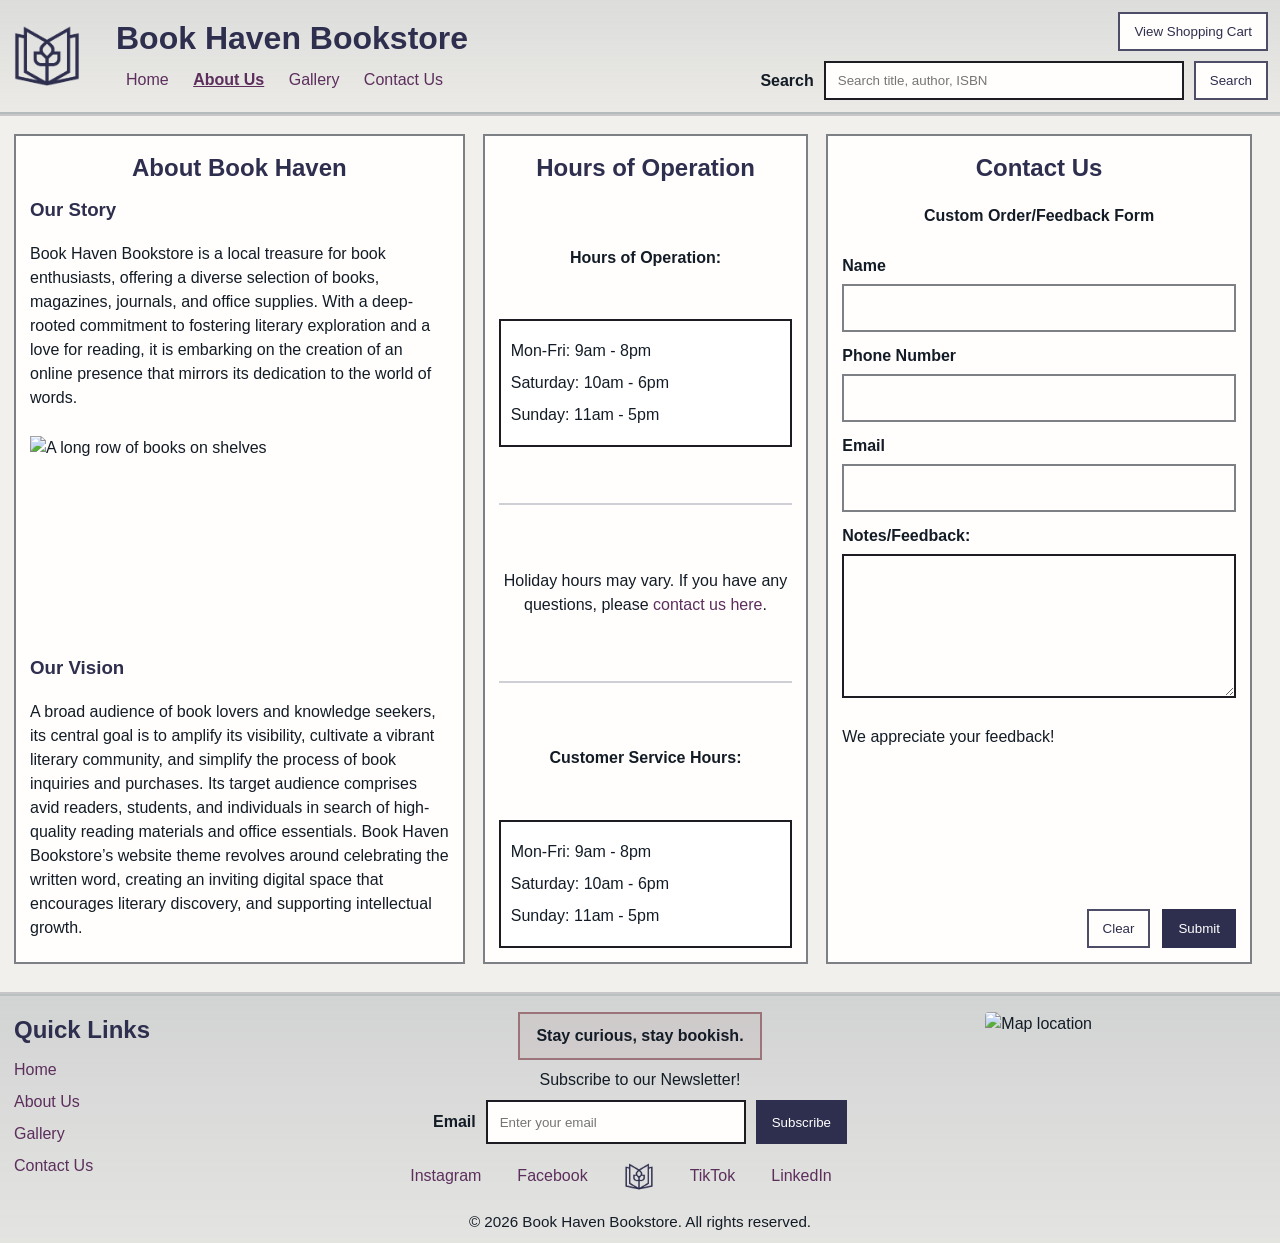
==== commit 77e6f5f0: "Added Shopping Modal Screen" ====
--- a/about.html
+++ b/about.html
@@ -183,5 +183,46 @@
             
             <p class="footer-copy">&copy; 2026 Book Haven Bookstore. All rights reserved.</p>
         </footer>
+
+        <!-- Shopping Cart Modal -->
+        <div class="modal" id="cartModal" aria-hidden="true">
+            <div class="modal_overlay" data-close="true"></div>
+
+            <section class="modal_dialog" role="dialog" aria-modal="true" aria-labelledby="cartTitle">
+                <button class="modal_close btn btn--ghost" type="button" aria-label="Close cart" data-close="true">X</button>
+                
+                <h2 id="cartTitle">Your Shopping Cart</h2>
+                <div class="cart_box" role="region" aria-label="Cart items">
+                    <div class="cart_row">
+                        <span>Book 1: x1</span>
+                        <span class="cart_price">$14.99</span>
+                    </div>
+                    <div class="cart_row">
+                        <span>Book 2: x2</span>
+                        <span class="cart_price">$29.98</span>
+                    </div>
+                    <div class="cart_row">
+                        <span>Magazine: x1</span>
+                        <span class="cart_price">$5.99</span>
+                    </div>
+                </div>
+                
+                <div class="cart_total">
+                    <span>Total Balance Due:</span>
+                    <span class="cart_total_price">$50.96</span>
+                </div>
+                
+                <div class="cart_actions">
+                    <button class="btn" type="button" id="cartClearBtn">Clear</button>
+                    <button class="btn" type="button" data-close="true">Back</button>
+                    <button class="btn btn--primary" type="button" id="cartProcessBtn">Process</button>
+                </div>
+                
+                <p class="cart_note" id="cartNote" aria-live="polite"></p>
+
+                <!-- ADD JS script file -->
+                <script src="script.js" defer></script>
+            </section>
+        </div>
     </body>
 </html>
--- a/style.css
+++ b/style.css
@@ -44,7 +44,7 @@
 }
 
 body{
-    font-family: Arial, "Segoe UI", sans-serif;
+    font-family: Calibri, "Segoe UI", Arial, sans-serif;
     color: var(--ink);
     background: var(--bg);
     line-height: 1.5;
@@ -704,13 +704,13 @@
 
 /* 6) Buttons: primary/secondary feel */
 .btn{
-  background: #fff;
-  border-color: rgba(46,46,78,0.80);
+  background: #FFFEFC;
+  border-color: rgba(46,46,78,0.85);
   color: var(--c1);
 }
 
 .btn:hover{
-  background: rgba(46,46,78,0.08);
+  background: rgba(92, 46, 92, 0.10);
 }
 
 .btn:focus-visible{
@@ -725,7 +725,7 @@
   color: #fff;
 }
 .btn--primary:hover{
-  background: #24243F; /* darker indigo */
+  background: #23233E;
 }
 
 /* 7) Form fields: gentle tint + accessible focus */
@@ -801,6 +801,144 @@
 }
 
 
+/* ========== Accessibility: focus rings ========== */
+a:focus-visible,
+button:focus-visible,
+.btn:focus-visible,
+input:focus-visible,
+textarea:focus-visible{
+    outline: 3px solid rgba(116,44,54,0.45); /* c5 */
+    outline-offset: 2px;
+}
+
+/* ========== Shopping Cart Modal Screen ========== */
+.modal{
+  position: fixed;
+  inset: 0;
+  display: none; /* shown via .is-open */
+  z-index: 9999;
+}
+
+.modal.is-open{
+  display: grid;
+  place-items: center;
+}
+
+.modal_overlay{
+  position: absolute;
+  inset: 0;
+  background: rgba(19, 28, 38, 0.55); /* Bookish black overlay */
+}
+
+.modal_dialog{
+  position: relative;
+  width: min(860px, calc(100% - 28px));
+  background: #FFFEFC;
+  border: 2px solid rgba(19,28,38,0.55);
+  padding: 28px 28px 22px;
+  box-shadow: 0 10px 30px rgba(19,28,38,0.25);
+}
+
+.modal_dialog h2{
+  margin: 0 0 18px 0;
+  color: var(--c1);
+  font-size: clamp(1.6rem, 2.6vw, 2.2rem);
+  font-weight: 400; /* similar to wireframe look */
+}
+
+/* top-right close */
+.modal_close{
+  position: absolute;
+  right: 16px;
+  top: 16px;
+  padding: 8px 10px;
+  min-width: 0;
+}
+
+/* items boxed list */
+.cart_box{
+  border: 2px solid rgba(19,28,38,0.55);
+  background: #fff;
+  padding: 10px 18px;
+}
+
+.cart_row{
+  display: grid;
+  grid-template-columns: 1fr auto;
+  align-items: center;
+  padding: 14px 0;
+  border-bottom: 2px solid rgba(19,28,38,0.35);
+  font-size: 1.25rem;
+}
+
+.cart_row:last-child{
+  border-bottom: none;
+}
+
+.cart_price{
+  padding-left: 18px;
+  white-space: nowrap;
+}
+
+/* total line */
+.cart_total{
+  margin: 22px 2px 0;
+  display: grid;
+  grid-template-columns: 1fr auto;
+  align-items: center;
+  font-size: 1.15rem;
+}
+
+.cart_total_price{
+  font-size: 1.8rem;
+  font-weight: 400;
+  white-space: nowrap;
+}
+
+/* actions */
+.cart_actions{
+  margin-top: 22px;
+  display: grid;
+  grid-template-columns: 1fr 1fr 1fr;
+  gap: 18px;
+  align-items: center;
+}
+
+.cart_actions .btn{
+  font-size: 1.35rem;
+  justify-self: center;
+  min-width: min(240px, 100%);
+  padding: 12px 24px;
+  margin: 0 8px;
+}
+
+.cart_actions .btn--primary{
+  background: var(--c1);
+  border-color: var(--c1);
+  color: #fff;
+}
+
+.cart_note{
+  margin: 14px 2px 0;
+  text-align: right;
+  font-style: italic;
+  color: rgba(19,28,38,0.85);
+  min-height: 1.4em; /* keeps layout stable even when empty */
+}
+
+/* Mobile: stack buttons like wireframe mobile */
+@media (max-width: 520px){
+  .modal_dialog{ padding: 18px; }
+  .cart_row{ font-size: 1.05rem; }
+  .cart_actions{
+    grid-template-columns: 1fr;
+  }
+  .cart_actions .btn{
+    width: 100%;
+    min-width: 0;
+  }
+  .cart_note{ text-align: left; }
+}
 
 /* ========== Responsive ========== */
 @media (max-width: 950px){
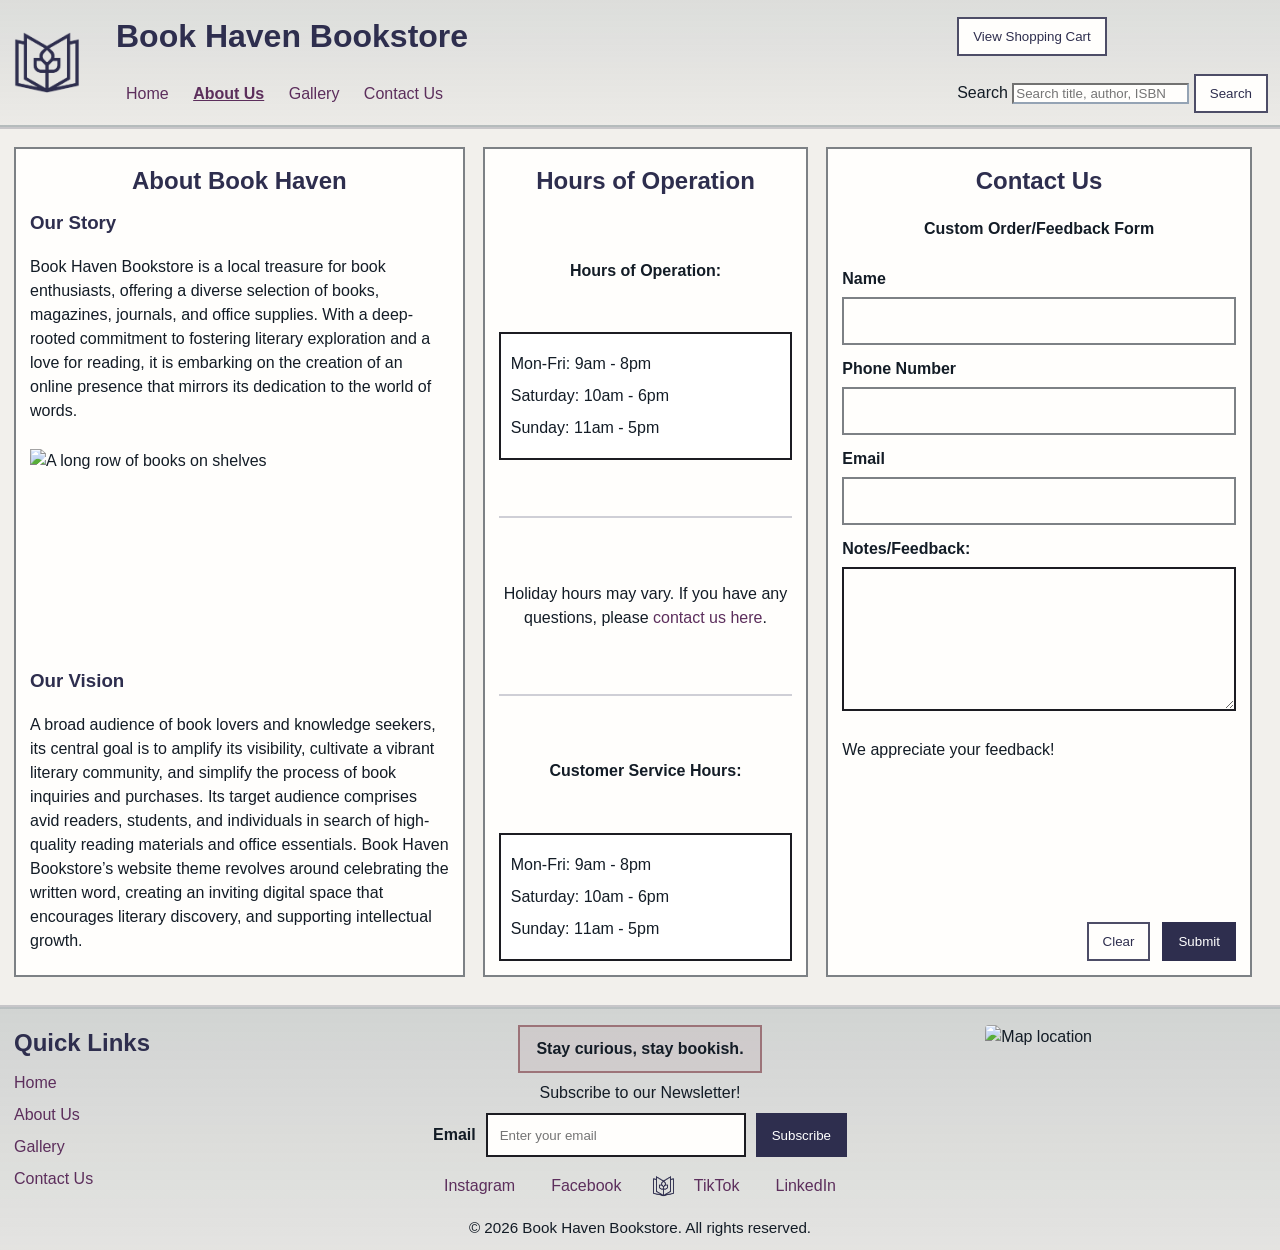
==== commit f669a7e8: "Final Web Dev Touchstone and small enhancements" ====
--- a/about.html
+++ b/about.html
@@ -7,7 +7,7 @@
         <link rel="stylesheet" href="style.css"/>
     </head>
 
-    <body>
+    <body class="page-about">
         <!--Header-->
         <header class="site-header">
             <div class="container header-bar">
@@ -17,24 +17,31 @@
 
                 <div class="header-main">
                     <h1 class="site-title">Book Haven Bookstore</h1>
-
-                    <nav class="site-nav" aria-label="Main Navigation">
-                        <a href="index.html">Home</a>
-                        <a class="is-active" href="about.html">About Us</a>
-                        <a href="gallery.html">Gallery</a>
-                        <a href="contact.html">Contact Us</a>
-                    </nav>
                 </div>
 
                 <div class="header-actions">
                     <button class="btn btn--ghost" type="button" id="openCartBtn">View Shopping Cart</button>
-
-                    <form class="search-row" action="#" method="get" role="search">
-                        <label for="search">Search</label>
-                        <input type="search" id="search" name="search" placeholder="Search title, author, ISBN">
-                        <button class="btn btn--ghost" type="submit">Search</button>
-                    </form>
-                </div>
+                    
+                    <button class="btn btn--ghost nav-toggle"
+                        type="button"
+                        id="navToggleBtn"
+                        aria-controls="primaryNav"
+                        aria-expanded="false"
+                        aria-label="Open menu">☰</button>
+                </div>
+
+                <form class="search-row" action="#" method="get" role="search">
+                    <label for="search">Search</label>
+                    <input type="search" id="search" name="search" placeholder="Search title, author, ISBN">
+                    <button class="btn btn--ghost" type="submit">Search</button>
+                </form>
+
+                <nav class="site-nav" id="primaryNav" aria-label="Main Navigation">
+                    <a href="index.html">Home</a>
+                    <a class="is-active" href="about.html">About Us</a>
+                    <a href="gallery.html">Gallery</a>
+                    <a href="contact.html">Contact Us</a>
+                </nav>
             </div>
         </header>
         
@@ -125,8 +132,8 @@
                                 </div>
 
                                 <div class="field">
-                                    <label for="contactNotes">Notes/Feedback:</label>
-                                    <textarea id="contactNotes" name="contactNotes" rows="5" required></textarea>
+                                    <label for="contactMessage">Notes/Feedback:</label>
+                                    <textarea id="contactMessage" name="contactMessage" rows="5" required></textarea>
                                 </div>
 
                                 <p>We appreciate your feedback!</p>
@@ -168,7 +175,7 @@
                     <nav class="social" aria-label="Social Links">
                         <a href="#">Instagram</a>
                         <a href="#">Facebook</a>
-                        <a href="index.html">
+                        <a href="index.html" class="social-logo-link">
                             <img src="images/logos/Client3_LogoPalette2_2E2E4E.png" alt="Book Haven Logo" width="30">
                         </a>
                         <a href="#">TikTok</a>
@@ -219,10 +226,10 @@
                 </div>
                 
                 <p class="cart_note" id="cartNote" aria-live="polite"></p>
-
-                <!-- ADD JS script file -->
-                <script src="script.js" defer></script>
             </section>
         </div>
+
+        <!-- ADD JS script file -->
+        <script src="script.js" defer></script>
     </body>
 </html>
--- a/style.css
+++ b/style.css
@@ -134,12 +134,19 @@
 .header-bar{
     display:grid;
     grid-template-columns: 90px 1fr auto;
+    grid-template-areas: 
+        "logo main actions"
+        "logo nav   search";
     gap: 14px;
     align-items: center;
     padding: 12px 12px;
 }
 
+.header-logo{ grid-area: logo; }
+.header-main{ grid-area: main; }
 .site-title{ margin: 0; }
+
+.site-nav{ grid-area: nav; }
 
 .site-nav a{
     display: inline-block;
@@ -153,25 +160,24 @@
 }
 
 .header-actions{
-    display: grid;
+    grid-area: actions;
+    display: flex;
+    align-items: center;
     gap: 10px;
-    justify-items: end;
+    justify-items: flex-end;
+}
+
+/* Hamburger button (hidden on desktop) */
+.nav-toggle{
+    display: none;
+    font-size: 1.3rem;
+    line-height: 1;
+    padding: 8px 12px;
 }
 
 .search-row{
-    display: flex;
-    align-items: center;
-    gap: 10px;
-}
-
-.search-row label{ font-weight: 700; }
-
-.search-row input[type="search"]{
-    padding: 10px 12px;
-    border: 2px solid var(--border);
-    border-radius: 0;
-    width: 360px;
-    max-width: 48vw;
+    grid-area: search;
+    justify-self: end;
 }
 
 /* ========== Main spacing ========== */
@@ -638,12 +644,19 @@
 
 .social{
     display: flex;
-    justify-content:center;
-    align-items: center;
-    flex-wrap: wrap;
+    flex-direction: row;
+    align-items: center;
+    justify-content: center;
     gap: 14px;
     margin-top: 10px;
-    margin-left: -38px;
+    margin-left: 0;
+    width: 100%;
+    padding: 0 !important;
+}
+
+.social a:nth0child(4),
+.social a:nth-child(5) {
+    padding-left: 6px !important;
 }
 
 .footer-map-img{
@@ -668,64 +681,64 @@
 
 /* 1) Background + base text */
 body{
-  background: #F2F0EC;              /* warm paper (still neutral) */
-  color: var(--ink);
+    background: #F2F0EC;              /* warm paper tone */
+    color: var(--ink);
 }
 
 /* 2) Header + footer panels */
 .site-header{
-  background: linear-gradient(180deg, rgba(63, 84, 97, 0.12), rgba(63, 84, 97, 0.04));
-  border-bottom: 2px solid rgba(63, 84, 97, 0.25);
+    background: linear-gradient(180deg, rgba(63, 84, 97, 0.12), rgba(63, 84, 97, 0.04));
+    border-bottom: 2px solid rgba(63, 84, 97, 0.25);
 }
 
 .site-footer{
-  background: linear-gradient(180deg, rgba(63,84,97,0.18), rgba(63,84,97,0.08));
-  border-top: 2px solid rgba(63,84,97,0.25);
+    background: linear-gradient(180deg, rgba(63,84,97,0.18), rgba(63,84,97,0.08));
+    border-top: 2px solid rgba(63,84,97,0.25);
 }
 
 /* 3) Cards: softer border, slightly warmer */
 .card{
-  background: #FFFEFC;
-  border-color: rgba(19,28,38,0.55);
+    background: #FFFEFC;
+    border-color: rgba(19,28,38,0.55);
 }
 
 /* 4) Headings: use deep indigo for bookstore feel */
 h1, h2, h3{
-  color: var(--c1);
+    color: var(--c1);
 }
 
 /* 5) Links */
 a{
-  color: var(--c2);  /* plum = friendly, readable */
+    color: var(--c2);  /* plum = friendly, readable */
 }
 a:hover{
-  color: var(--c5);  /* warm wine on hover */
+    color: var(--c5);  /* warm wine on hover */
 }
 
 /* 6) Buttons: primary/secondary feel */
 .btn{
-  background: #FFFEFC;
-  border-color: rgba(46,46,78,0.85);
-  color: var(--c1);
+    background: #FFFEFC;
+    border-color: rgba(46,46,78,0.85);
+    color: var(--c1);
 }
 
 .btn:hover{
-  background: rgba(92, 46, 92, 0.10);
+    background: rgba(92, 46, 92, 0.10);
 }
 
 .btn:focus-visible{
-  outline: 3px solid rgba(116,44,54,0.45); /* c5 glow */
-  outline-offset: 2px;
+    outline: 3px solid rgba(116,44,54,0.45); /* c5 glow */
+    outline-offset: 2px;
 }
 
 /* For .btn--primary anywhere, cozy feel */
 .btn--primary{
-  background: var(--c1);
-  border-color: var(--c1);
-  color: #fff;
+    background: var(--c1);
+    border-color: var(--c1);
+    color: #fff;
 }
 .btn--primary:hover{
-  background: #23233E;
+    background: #23233E;
 }
 
 /* 7) Form fields: gentle tint + accessible focus */
@@ -734,70 +747,89 @@
 input[type="text"],
 input[type="tel"],
 textarea{
-  background: #FFFEFC;
-  border-color: rgba(19,28,38,0.55);
+    background: #FFFEFC;
+    border-color: rgba(19,28,38,0.55);
 }
 
 input:focus,
 textarea:focus{
-  outline: 3px solid rgba(62,86,65,0.35); /* c4 (green) */
-  outline-offset: 2px;
+    outline: 3px solid rgba(62,86,65,0.35); /* c4 (green) */
+    outline-offset: 2px;
 }
 
 /* 8) Product accents */
 .format-tag{
-  background: rgba(63,84,97,0.10);  /* c3 tint */
-  border-color: rgba(63,84,97,0.45);
-  color: var(--c1);
+    background: rgba(63,84,97,0.10);  /* c3 tint */
+    border-color: rgba(63,84,97,0.45);
+    color: var(--c1);
 }
 
 .product_desc{
-  background: rgba(62,86,65,0.06);  /* c4 tint */
-  border-color: rgba(62,86,65,0.40);
+    background: rgba(62,86,65,0.06);  /* c4 tint */
+    border-color: rgba(62,86,65,0.40);
 }
 
 /* 9) Category links area (subtle panel look) */
 .category-grid{
-  background: rgba(46,46,78,0.04);
-  border-radius: 0;
+    background: rgba(46,46,78,0.04);
+    border-radius: 0;
 }
 
 .category-link{
-  color: var(--c2);
+    color: var(--c2);
 }
 .category-link:hover{
-  background: rgba(92,46,92,0.08);
-  text-decoration: none;
+    background: rgba(92,46,92,0.08);
+    text-decoration: none;
 }
 
 /* 10) Alerts / success message style */
 .alert{
-  background: rgba(62,86,65,0.10);
-  border-color: rgba(62,86,65,0.50);
-  color: var(--c4);
+    background: rgba(62,86,65,0.10);
+    border-color: rgba(62,86,65,0.50);
+    color: var(--c4);
 }
 
 /* 11) Quote box: make it feel special */
 .quote-box{
-  background: rgba(116,44,54,0.06); /* c5 tint */
-  border-color: rgba(116,44,54,0.55);
-  color: var(--ink);
-}
-
-/* 12) Social icons: keep centered and add gentle hover */
+    background: rgba(116,44,54,0.06); /* c5 tint */
+    border-color: rgba(116,44,54,0.55);
+    color: var(--ink);
+}
+
+/* 12) Social icons: keep centered spacing and add gentle hover */
 .social a{
-  padding: 6px 10px;
-  border: 1px solid transparent;
-}
+    font-size: 16px;
+    padding: 6px 10px;
+    border: 1px solid transparent;
+}
+
 .social a:hover{
-  border-color: rgba(46,46,78,0.35);
-  background: rgba(46,46,78,0.06);
-  text-decoration: none;
-}
-
-/* 13) Optional: a calmer line color across site */
+    border-color: rgba(46,46,78,0.35);
+    background: rgba(46,46,78,0.06);
+    text-decoration: none;
+}
+
+/* Logo padding shift of socials */
+.social a.social-logo-link{
+    padding: 0 !important;
+    border: none !important;
+    background: none !important;
+    display: inline-flex;
+    align-items: center;
+}
+
+.social-logo-link img{
+    height: 24px;
+    width: auto;
+    margin: 0 6px !important;
+    padding: 0 !important;
+    display: block;
+}
+
+/* 13) Line color across site */
 hr{
-  border-top-color: rgba(46,46,78,0.22);
+    border-top-color: rgba(46,46,78,0.22);
 }
 
 
@@ -813,117 +845,117 @@
 
 /* ========== Shopping Cart Modal Screen ========== */
 .modal{
-  position: fixed;
-  inset: 0;
-  display: none; /* shown via .is-open */
-  z-index: 9999;
+    position: fixed;
+    inset: 0;
+    display: none; /* shown via .is-open */
+    z-index: 9999;
 }
 
 .modal.is-open{
-  display: grid;
-  place-items: center;
+    display: grid;
+    place-items: center;
 }
 
 .modal_overlay{
-  position: absolute;
-  inset: 0;
-  background: rgba(19, 28, 38, 0.55); /* Bookish black overlay */
+    position: absolute;
+    inset: 0;
+    background: rgba(19, 28, 38, 0.55); /* Bookish black overlay */
 }
 
 .modal_dialog{
-  position: relative;
-  width: min(860px, calc(100% - 28px));
-  background: #FFFEFC;
-  border: 2px solid rgba(19,28,38,0.55);
-  padding: 28px 28px 22px;
-  box-shadow: 0 10px 30px rgba(19,28,38,0.25);
+    position: relative;
+    width: min(860px, calc(100% - 28px));
+    background: #FFFEFC;
+    border: 2px solid rgba(19,28,38,0.55);
+    padding: 28px 28px 22px;
+    box-shadow: 0 10px 30px rgba(19,28,38,0.25);
 }
 
 .modal_dialog h2{
-  margin: 0 0 18px 0;
-  color: var(--c1);
-  font-size: clamp(1.6rem, 2.6vw, 2.2rem);
-  font-weight: 400; /* similar to wireframe look */
+    margin: 0 0 18px 0;
+    color: var(--c1);
+    font-size: clamp(1.6rem, 2.6vw, 2.2rem);
+    font-weight: 400; /* similar to wireframe look */
 }
 
 /* top-right close */
 .modal_close{
-  position: absolute;
-  right: 16px;
-  top: 16px;
-  padding: 8px 10px;
-  min-width: 0;
+    position: absolute;
+    right: 16px;
+    top: 16px;
+    padding: 8px 10px;
+    min-width: 0;
 }
 
 /* items boxed list */
 .cart_box{
-  border: 2px solid rgba(19,28,38,0.55);
-  background: #fff;
-  padding: 10px 18px;
+    border: 2px solid rgba(19,28,38,0.55);
+    background: #fff;
+    padding: 10px 18px;
 }
 
 .cart_row{
-  display: grid;
-  grid-template-columns: 1fr auto;
-  align-items: center;
-  padding: 14px 0;
-  border-bottom: 2px solid rgba(19,28,38,0.35);
-  font-size: 1.25rem;
+    display: grid;
+    grid-template-columns: 1fr auto;
+    align-items: center;
+    padding: 14px 0;
+    border-bottom: 2px solid rgba(19,28,38,0.35);
+    font-size: 1.25rem;
 }
 
 .cart_row:last-child{
-  border-bottom: none;
+    border-bottom: none;
 }
 
 .cart_price{
-  padding-left: 18px;
-  white-space: nowrap;
+    padding-left: 18px;
+    white-space: nowrap;
 }
 
 /* total line */
 .cart_total{
-  margin: 22px 2px 0;
-  display: grid;
-  grid-template-columns: 1fr auto;
-  align-items: center;
-  font-size: 1.15rem;
+    margin: 22px 2px 0;
+    display: grid;
+    grid-template-columns: 1fr auto;
+    align-items: center;
+    font-size: 1.15rem;
 }
 
 .cart_total_price{
-  font-size: 1.8rem;
-  font-weight: 400;
-  white-space: nowrap;
+    font-size: 1.8rem;
+    font-weight: 400;
+    white-space: nowrap;
 }
 
 /* actions */
 .cart_actions{
-  margin-top: 22px;
-  display: grid;
-  grid-template-columns: 1fr 1fr 1fr;
-  gap: 18px;
-  align-items: center;
+    margin-top: 22px;
+    display: grid;
+    grid-template-columns: 1fr 1fr 1fr;
+    gap: 18px;
+    align-items: center;
 }
 
 .cart_actions .btn{
-  font-size: 1.35rem;
-  justify-self: center;
-  min-width: min(240px, 100%);
-  padding: 12px 24px;
-  margin: 0 8px;
+    font-size: 1.35rem;
+    justify-self: center;
+    min-width: min(240px, 100%);
+    padding: 12px 24px;
+    margin: 0 8px;
 }
 
 .cart_actions .btn--primary{
-  background: var(--c1);
-  border-color: var(--c1);
-  color: #fff;
+    background: var(--c1);
+    border-color: var(--c1);
+    color: #fff;
 }
 
 .cart_note{
-  margin: 14px 2px 0;
-  text-align: right;
-  font-style: italic;
-  color: rgba(19,28,38,0.85);
-  min-height: 1.4em; /* keeps layout stable even when empty */
+    margin: 14px 2px 0;
+    text-align: right;
+    font-style: italic;
+    color: rgba(19,28,38,0.85);
+    min-height: 1.4em; /* keeps layout stable even when empty */
 }
 
 /* Mobile: stack buttons like wireframe mobile */
@@ -943,28 +975,78 @@
 /* ========== Responsive ========== */
 @media (max-width: 950px){
     .header-bar{
-        grid-template-columns: 72px 1fr;
-        grid-template-areas: "logo title" "actions actions";
+        display: grid;
+        grid-template-columns: 60px 1fr auto;
+        grid-template-areas:
+            "logo main actions"
+            "search search search"
+            "nav nav nav";
+        row-gap: 12px;
+        column-gap: 10px;
+        width: 100%;
     }
     
     .header-logo{ grid-area: logo; }
-    .header-main{ grid-area: title; }
+    .header-main{ grid-area: main; }
     
     .header-actions{
         grid-area: actions;
-        justify-items: start;
-    }
-
+        display: flex;
+        align-items: center;
+        gap: 8px;
+        justify-self: end;
+    }
+    
+    .nav-toggle{
+        display: inline-block;
+    }
+    
+    /* Search becomes its own full-width row */
+    .search-row{
+        grid-area: search;
+        justify-self: stretch;
+        width: 100%;
+        display: flex;
+        gap: 8px;
+    }
+    
+    .search-row label{
+        display: none; /* hide label visually on mobile, keep for screen readers */
+    }
+    
     .search-row input[type="search"]{
+        flex-grow: 1;
         width: 100%;
-        max-width: 520px;
+        max-width: 100%;
+        padding: 8px 12px;
+    }
+    
+    /* Nav becomes own row, vertical dropdown menu */
+    .site-nav{
+        grid-area: nav;
+        display: none;
+        flex-direction: column;
+        border-top: 2px solid rgba(19, 28, 38, 0.25);
+        padding-top: 10px;
+        width: 100%;
+    }
+    
+    .site-nav.is-open{
+        display: flex;
+        gap: 8px;
+    }
+    
+    .site-nav a{
+        display:block;
+        padding: 10px 12px;
+        border: 2px solid rgba(19,28,38,0.25);
+        background: #FFFEFC;
     }
 
     .grid-3{ grid-template-columns: 1fr; }
     .gallery-grid{ grid-template-columns: 1fr; }
     .about-grid{ grid-template-columns: 1fr; }
     .contact-grid{ grid-template-columns: 1fr; }
-    .footer-grid{ grid-template-columns: 1fr; }
     .product{ grid-template-columns: 140px 1fr; }
 
     .highlights{
@@ -991,6 +1073,78 @@
     .newsletter-form input[type="email"]{
         min-width: 0;
     }
+
+    /* ========== FOOTER ========== */
+    .footer-grid{
+        grid-template-columns: 1fr;
+        justify-items: center;
+        text-align: center;
+        gap: 16px;
+    }
+
+    /* Quick Links: Inline row with separators */
+    .footer-grid > section:first-child h2{
+        display: none;  /* Don't show "Quick Links */
+    }
+
+    .footer-grid > section:first-child{
+        display: flex;
+        flex-wrap: wrap;
+        justify-content: center;
+        gap: 6px;
+        padding-left: 0; /* Clears hidden browser indentations */
+        margin: 0 auto; /* Centers tracking box matrix */
+    }
+
+    /* Target social links */
+    
+
+    .footer-grid > section:first-child p{
+        margin: 0;
+        display: inline;
+    }
+
+    .footer-grid > section:first-child p:not(:last-child)::after{
+        content: " | ";
+        margin: 6px;
+        color: var(--ink);
+    }
+
+    .newsletter-form{
+        grid-template-columns: 1fr auto;
+        max-width: 100%;
+        width: 100%;
+    }
+
+    .newsletter-form label{
+        display: none;
+    }
+
+    .newsletter-form input[type="email"]{
+        min-width: 0;
+    }
+
+    /* Map full-width of footer, after newsletter */
+    .footer-grid > section:last-child{
+        width: 100%;
+        order: 3;
+    }
+
+    .footer-map-img{
+        width: 100%;
+        margin: 0;
+    }
+
+    /* Socials row, centered */
+    .social{
+        margin-left: 0;
+        justify-content: center;
+        gap: 10px;
+    }
+
+    /* Order sections to match wireframe */
+    .footer-grid > section:first-child{ order: 1; }
+    .footer-center{ order: 2; }
 }
 
 @media (max-width: 420px){
